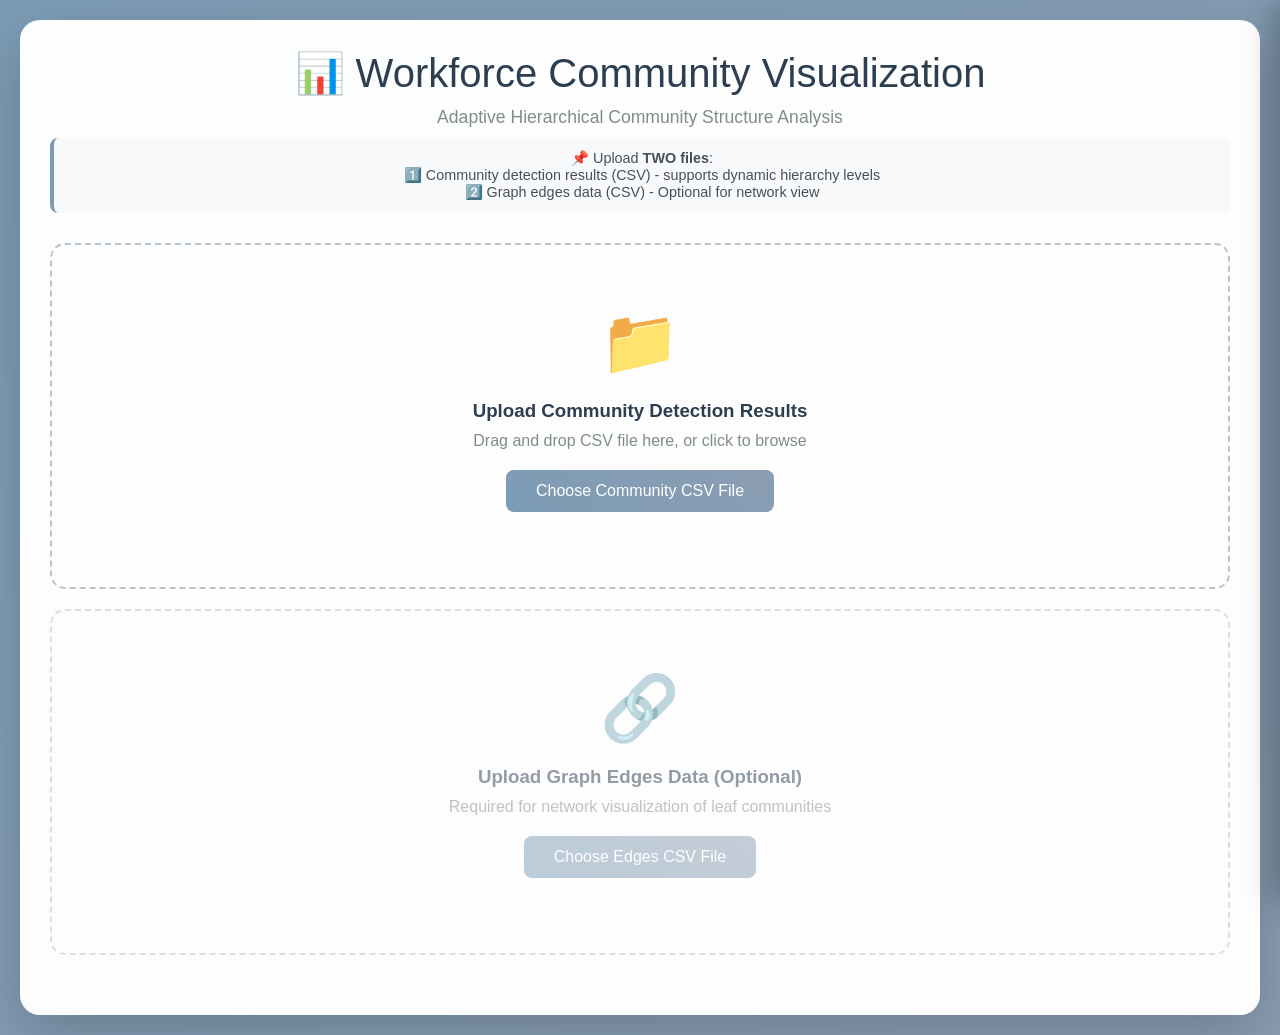
==== index.html @ 0ab961d0 "Initial commit" ====
<!DOCTYPE html>
<html lang="en">
<head>
    <meta charset="UTF-8">
    <meta name="viewport" content="width=device-width, initial-scale=1.0">
    <title>Workforce Community Visualization - Dynamic Hierarchy</title>
    <link rel="stylesheet" href="css/styles.css">
    <link rel="stylesheet" href="css/network-viewer.css">
</head>
<body>
    <div class="container">
        <!-- Upload Section -->
        <div id="uploadSection" class="upload-section">
            <div class="header">
                <h1>📊 Workforce Community Visualization</h1>
                <p class="subtitle">Adaptive Hierarchical Community Structure Analysis</p>
                <div class="instruction">
                    📌 Upload <strong>TWO files</strong>: 
                    <br>1️⃣ Community detection results (CSV) - supports dynamic hierarchy levels
                    <br>2️⃣ Graph edges data (CSV) - Optional for network view
                </div>
            </div>
            
            <!-- Community Data Upload -->
            <div class="upload-zone" id="uploadZone">
                <div class="upload-icon">📁</div>
                <h3>Upload Community Detection Results</h3>
                <p>Drag and drop CSV file here, or click to browse</p>
                <input type="file" id="fileInput" class="file-input" accept=".csv">
                <label for="fileInput" class="file-label">Choose Community CSV File</label>
                <div id="communityFileStatus" style="margin-top: 15px; color: #27ae60; font-weight: 600;"></div>
            </div>
            
            <!-- Graph Edges Data Upload (Optional) -->
            <div class="upload-zone" id="graphUploadZone" style="margin-top: 20px; opacity: 0.5; pointer-events: none;">
                <div class="upload-icon">🔗</div>
                <h3>Upload Graph Edges Data (Optional)</h3>
                <p>Required for network visualization of leaf communities</p>
                <input type="file" id="graphFileInput" class="file-input" accept=".csv">
                <label for="graphFileInput" class="file-label">Choose Edges CSV File</label>
                <div id="graphFileStatus" style="margin-top: 15px; color: #27ae60; font-weight: 600;"></div>
            </div>
            
            <div id="proceedButton" style="text-align: center; margin-top: 30px; display: none;">
                <button onclick="App.proceedToVisualization()" style="padding: 15px 40px; font-size: 16px; background: linear-gradient(45deg, #7c9cb5, #8b9db3); color: white; border: none; border-radius: 10px; cursor: pointer; font-weight: 600;">
                    Proceed to Visualization →
                </button>
            </div>
        </div>
        
        <!-- Main Application (Hidden Initially) -->
        <div id="mainApp" style="display: none;">
            <div class="header">
                <h1>📊 Workforce Community Visualization</h1>
                <p class="subtitle">Interactive adaptive hierarchical community structure analysis</p>
                <div class="instruction">
                    💡 <strong>Interactions:</strong> 
                    Left-click to expand/collapse | 
                    Right-click for composition details | 
                    Double-click <strong>leaf communities</strong> for network view
                </div>
            </div>
            
            <!-- Controls -->
            <div class="controls">
                <div class="control-group">
                    <label for="colorAttr">Color By:</label>
                    <select id="colorAttr">
                        <option value="naics_industry">Industry (NAICS)</option>
                        <option value="real_state">State</option>
                        <option value="real_metro_area">Metro Area</option>
                        <option value="rics_k50">RICS K50</option>
                        <option value="rics_k200">RICS K200</option>
                        <option value="rics_k400">RICS K400</option>
                    </select>
                </div>
                
                <div class="control-group">
                    <label for="sizeAttr">Size By:</label>
                    <select id="sizeAttr">
                        <option value="community_size">Community Size</option>
                        <option value="workforce_total_people">Total Workforce</option>
                    </select>
                </div>
                
                <div class="control-group">
                    <label for="minSize">Min Community Size:</label>
                    <input type="number" id="minSize" value="5" min="1" max="100">
                </div>
                
                <div class="control-group">
                    <label for="levelSelect">Expand to Level:</label>
                    <select id="levelSelect" onchange="handleLevelChange(this.value)">
                        <option value="0">Collapse All</option>
                        <option value="1" selected>Level 1 Only</option>
                        <option value="2">Expand to Level 2</option>
                        <option value="3">Expand to Level 3</option>
                        <option value="4">Expand to Level 4</option>
                        <option value="5">Expand to Level 5</option>
                        <option value="6">Expand to Level 6</option>
                        <option value="all">Expand All</option>
                    </select>
                </div>
                
                <div class="control-actions">
                    <button onclick="App.resetView()">Reset View</button>
                </div>
            </div>
            
            <!-- Main Content -->
            <div class="main-content">
                <div class="viz-container">
                    <svg id="mainSvg" width="100%" height="100%"></svg>
                    
                    <!-- Stats Panel -->
                    <div class="stats-panel">
                        <h3>📈 Statistics</h3>
                        <div id="statsContent"></div>
                    </div>
                    
                    <!-- Zoom Controls -->
                    <div class="zoom-controls">
                        <button onclick="App.zoomIn()" title="Zoom In">+</button>
                        <button onclick="App.zoomOut()" title="Zoom Out">−</button>
                        <button onclick="App.resetZoom()" title="Reset Zoom">⊙</button>
                    </div>
                    
                    <!-- Tooltip -->
                    <div id="tooltip" class="tooltip"></div>
                </div>
            </div>
        </div>
    </div>
    
    <!-- Composition Panel -->
    <div id="compositionPanel" class="composition-panel">
        <div class="panel-header">
            <h3 id="panelTitle">Community Composition</h3>
            <button class="close-btn" onclick="App.closePanel()">×</button>
        </div>
        <div class="panel-content" id="panelContent"></div>
    </div>
    
    <!-- Scripts -->
    <script src="https://d3js.org/d3.v7.min.js"></script>
    <script src="js/config.js"></script>
    <script src="js/data-handler.js"></script>
    <script src="js/graph-data-loader.js"></script>
    <script src="js/visualizer.js"></script>
    <script src="js/composition.js"></script>
    <script src="js/network-viewer.js"></script>
    <script src="js/app.js"></script>
    
    <script>
        // Level selection handler
        function handleLevelChange(value) {
            if (value === '0') {
                App.collapseAll();
            } else if (value === 'all') {
                App.expandAll();
            } else {
                const targetLevel = parseInt(value);
                App.expandToLevel(targetLevel);
            }
        }
        
        // Update level selector options after data is loaded
        function updateLevelSelector() {
            const selector = document.getElementById('levelSelect');
            const maxLevels = Config.maxLevels;
            
            // Clear existing options except first two and last
            while (selector.options.length > 2) {
                if (selector.options[selector.options.length - 1].value === 'all') {
                    break;
                }
                selector.remove(selector.options.length - 2);
            }
            
            // Add options for each detected level
            for (let i = 2; i <= maxLevels; i++) {
                const option = document.createElement('option');
                option.value = i;
                option.text = `Expand to Level ${i}`;
                selector.add(option, selector.options.length - 1);
            }
        }
        
        // Call this after data is loaded
        const originalProceed = App.proceedToVisualization;
        App.proceedToVisualization = function() {
            originalProceed.call(App);
            setTimeout(updateLevelSelector, 100);
        };
    </script>
</body>
</html>
---- css/styles.css ----
/* 优化配色的样式表 - 降低饱和度 */
* {
    margin: 0;
    padding: 0;
    box-sizing: border-box;
}

body {
    font-family: -apple-system, BlinkMacSystemFont, 'Segoe UI', Roboto, sans-serif;
    background: linear-gradient(135deg, #7c9cb5 0%, #8b9db3 100%);
    min-height: 100vh;
    padding: 20px;
}

.container {
    max-width: 1800px;
    margin: 0 auto;
    background: rgba(255, 255, 255, 0.98);
    border-radius: 20px;
    padding: 30px;
    box-shadow: 0 20px 60px rgba(0, 0, 0, 0.2);
}

/* Header */
.header {
    text-align: center;
    margin-bottom: 30px;
}

.header h1 {
    font-size: 2.5rem;
    color: #2c3e50;
    font-weight: 300;
    margin-bottom: 10px;
}

.subtitle {
    color: #7f8c8d;
    font-size: 1.1rem;
}

.instruction {
    background: #f8f9fa;
    padding: 12px 20px;
    border-radius: 8px;
    margin-top: 10px;
    font-size: 0.9rem;
    color: #495057;
    border-left: 4px solid #7c9cb5;
}

/* Upload Section */
.upload-section {
    margin-bottom: 30px;
}

.upload-zone {
    border: 2px dashed #bdc3c7;
    border-radius: 15px;
    padding: 60px;
    text-align: center;
    transition: all 0.3s;
    cursor: pointer;
}

.upload-zone:hover {
    border-color: #7c9cb5;
    background: rgba(124, 156, 181, 0.05);
}

.upload-zone.dragover {
    border-color: #7c9cb5;
    background: rgba(124, 156, 181, 0.1);
}

.upload-icon {
    font-size: 4rem;
    margin-bottom: 20px;
}

.upload-zone h3 {
    color: #2c3e50;
    margin-bottom: 10px;
}

.upload-zone p {
    color: #7f8c8d;
    margin-bottom: 20px;
}

.file-input {
    display: none;
}

.file-label {
    display: inline-block;
    padding: 12px 30px;
    background: linear-gradient(45deg, #7c9cb5, #8b9db3);
    color: white;
    border-radius: 8px;
    cursor: pointer;
    font-weight: 500;
    transition: all 0.3s;
}

.file-label:hover {
    transform: translateY(-2px);
    box-shadow: 0 5px 20px rgba(0, 0, 0, 0.2);
}

/* Controls */
.controls {
    display: grid;
    grid-template-columns: repeat(auto-fit, minmax(180px, 1fr));
    gap: 20px;
    padding: 25px;
    background: #f8f9fa;
    border-radius: 15px;
    margin-bottom: 25px;
}

.control-group label {
    display: block;
    font-size: 0.85rem;
    font-weight: 600;
    color: #2c3e50;
    margin-bottom: 8px;
}

.controls select,
.controls input {
    width: 100%;
    padding: 10px 12px;
    border: 2px solid #e0e0e0;
    border-radius: 8px;
    font-size: 14px;
    background: white;
    transition: all 0.3s;
}

.controls select:focus,
.controls input:focus {
    outline: none;
    border-color: #7c9cb5;
    box-shadow: 0 0 0 3px rgba(124, 156, 181, 0.1);
}

.control-actions {
    display: flex;
    gap: 10px;
    align-items: flex-end;
}

.control-actions button {
    flex: 1;
    padding: 10px;
    border: none;
    border-radius: 8px;
    background: linear-gradient(45deg, #7c9cb5, #8b9db3);
    color: white;
    font-weight: 500;
    cursor: pointer;
    transition: all 0.3s;
    white-space: nowrap;
    font-size: 13px;
}

.control-actions button:hover {
    transform: translateY(-2px);
    box-shadow: 0 4px 15px rgba(0, 0, 0, 0.2);
}

/* Main Content */
.main-content {
    position: relative;
}

.viz-container {
    height: 750px;
    border: 1px solid #e0e0e0;
    border-radius: 15px;
    background: white;
    position: relative;
    overflow: hidden;
}

/* Stats Panel */
.stats-panel {
    position: absolute;
    top: 20px;
    right: 20px;
    background: rgba(255, 255, 255, 0.95);
    padding: 20px;
    border-radius: 12px;
    box-shadow: 0 5px 20px rgba(0, 0, 0, 0.1);
    min-width: 220px;
    backdrop-filter: blur(10px);
}

.stats-panel h3 {
    font-size: 1rem;
    color: #2c3e50;
    margin-bottom: 15px;
    padding-bottom: 10px;
    border-bottom: 2px solid #ecf0f1;
}

#statsContent {
    font-size: 0.9rem;
    color: #555;
    line-height: 1.8;
}

/* Zoom Controls */
.zoom-controls {
    position: absolute;
    bottom: 20px;
    right: 20px;
    display: flex;
    flex-direction: column;
    gap: 8px;
}

.zoom-controls button {
    width: 45px;
    height: 45px;
    border: none;
    border-radius: 10px;
    background: rgba(255, 255, 255, 0.95);
    cursor: pointer;
    font-size: 20px;
    font-weight: bold;
    color: #2c3e50;
    box-shadow: 0 3px 10px rgba(0, 0, 0, 0.15);
    transition: all 0.3s;
}

.zoom-controls button:hover {
    background: #7c9cb5;
    color: white;
    transform: scale(1.15);
}

/* Visualization Elements */
.node {
    cursor: pointer;
    transition: all 0.3s;
}

.node:hover {
    filter: brightness(1.1);
    stroke-width: 3px !important;
}

.node.expandable {
    stroke: #5a9f7e;
    stroke-width: 2.5px;
}

.node.leaf {
    stroke: #95a5a6;
    stroke-width: 2px;
}

.link {
    fill: none;
    stroke: #cbd5e0;
    stroke-width: 2px;
    opacity: 0.5;
}

.node-label {
    font-size: 11px;
    fill: #2c3e50;
    text-anchor: middle;
    pointer-events: none;
    font-weight: 600;
}

.expansion-indicator {
    font-weight: bold;
    fill: #5a9f7e;
    cursor: pointer;
}

/* Tooltip */
.tooltip {
    position: absolute;
    background: rgba(44, 62, 80, 0.95);
    color: white;
    padding: 15px 18px;
    border-radius: 10px;
    pointer-events: none;
    font-size: 12px;
    line-height: 1.6;
    max-width: 380px;
    box-shadow: 0 8px 25px rgba(0, 0, 0, 0.4);
    z-index: 1000;
    opacity: 0;
    transition: opacity 0.3s;
}

.tooltip h4 {
    margin: 0 0 12px 0;
    font-size: 14px;
    color: #fff;
    border-bottom: 1px solid rgba(255, 255, 255, 0.2);
    padding-bottom: 8px;
}

.tooltip .stat-item {
    display: flex;
    justify-content: space-between;
    margin: 6px 0;
}

.tooltip .stat-label {
    color: #cbd5e0;
}

.tooltip .stat-value {
    color: #fff;
    font-weight: 600;
}

.tooltip .composition-section {
    margin-top: 12px;
    padding-top: 12px;
    border-top: 1px solid rgba(255, 255, 255, 0.2);
}

.tooltip .composition-section strong {
    display: block;
    margin-bottom: 6px;
    color: #81c8e8;
}

.tooltip .composition-item {
    display: flex;
    justify-content: space-between;
    margin: 4px 0;
    font-size: 11px;
}

/* Composition Panel */
.composition-panel {
    position: fixed;
    right: -550px;
    top: 0;
    width: 550px;
    height: 100vh;
    background: white;
    box-shadow: -5px 0 30px rgba(0, 0, 0, 0.3);
    transition: right 0.4s cubic-bezier(0.4, 0, 0.2, 1);
    z-index: 1000;
    overflow-y: auto;
}

.composition-panel.active {
    right: 0;
}

.panel-header {
    background: linear-gradient(45deg, #7c9cb5, #8b9db3);
    color: white;
    padding: 20px 25px;
    display: flex;
    justify-content: space-between;
    align-items: center;
    position: sticky;
    top: 0;
    z-index: 10;
}

.panel-header h3 {
    margin: 0;
    font-size: 1.2rem;
    font-weight: 500;
}

.close-btn {
    background: rgba(255, 255, 255, 0.2);
    border: none;
    color: white;
    font-size: 28px;
    cursor: pointer;
    width: 36px;
    height: 36px;
    border-radius: 50%;
    display: flex;
    align-items: center;
    justify-content: center;
    transition: all 0.3s;
}

.close-btn:hover {
    background: rgba(255, 255, 255, 0.3);
    transform: rotate(90deg);
}

.panel-content {
    padding: 25px;
}

.composition-section {
    margin-bottom: 35px;
}

.composition-section h4 {
    color: #2c3e50;
    font-size: 1.1rem;
    margin-bottom: 15px;
    padding-bottom: 10px;
    border-bottom: 3px solid #ecf0f1;
}

/* Treemap */
.treemap-container {
    width: 100%;
    height: 220px;
    border: 1px solid #e0e0e0;
    border-radius: 10px;
    overflow: hidden;
    background: #f8f9fa;
    position: relative;
}

.treemap-rect {
    position: absolute;
    border: 2px solid white;
    display: flex;
    align-items: center;
    justify-content: center;
    font-size: 11px;
    font-weight: 600;
    text-align: center;
    cursor: pointer;
    transition: all 0.3s;
    color: white;
    text-shadow: 1px 1px 3px rgba(0, 0, 0, 0.5);
    overflow: hidden;
    padding: 5px;
}

.treemap-rect:hover {
    border-color: #2c3e50;
    border-width: 3px;
    filter: brightness(1.15);
    z-index: 10;
}

.treemap-tooltip {
    position: absolute;
    background: rgba(44, 62, 80, 0.95);
    color: white;
    padding: 10px 14px;
    border-radius: 8px;
    font-size: 12px;
    pointer-events: none;
    z-index: 1000;
    opacity: 0;
    transition: opacity 0.3s;
    box-shadow: 0 4px 12px rgba(0, 0, 0, 0.4);
}

.composition-stats {
    margin-top: 15px;
    padding: 15px;
    background: #f8f9fa;
    border-radius: 8px;
    font-size: 0.85rem;
    color: #495057;
}

.composition-stats .stat-row {
    display: flex;
    justify-content: space-between;
    margin: 8px 0;
}

.composition-stats strong {
    color: #2c3e50;
}

/* Community Info Card */
.community-info {
    margin-bottom: 25px;
    padding: 20px;
    background: linear-gradient(135deg, #e8f4f8 0%, #d5e8f0 100%);
    border-radius: 12px;
    border-left: 4px solid #7c9cb5;
}

.community-info strong {
    display: block;
    font-size: 1.2rem;
    color: #2c3e50;
    margin-bottom: 10px;
}

.community-info span {
    display: block;
    color: #555;
    margin: 5px 0;
    font-size: 0.95rem;
}

/* Responsive Design */
@media (max-width: 1200px) {
    .composition-panel {
        width: 450px;
        right: -450px;
    }
    
    .stats-panel {
        min-width: 180px;
    }
}

@media (max-width: 768px) {
    .container {
        padding: 20px;
    }
    
    .header h1 {
        font-size: 1.8rem;
    }
    
    .controls {
        grid-template-columns: 1fr;
    }
    
    .viz-container {
        height: 500px;
    }
    
    .composition-panel {
        width: 100%;
        right: -100%;
    }
}
---- css/network-viewer.css ----
/* Network Viewer Modal Styles */
.network-modal {
    display: none;
    position: fixed;
    top: 0;
    left: 0;
    width: 100%;
    height: 100%;
    background: rgba(0, 0, 0, 0.7);
    z-index: 2000;
    opacity: 0;
    transition: opacity 0.3s ease;
}

.network-modal.active {
    display: flex;
    opacity: 1;
    align-items: center;
    justify-content: center;
}

.network-modal-content {
    width: 90%;
    height: 90%;
    max-width: 1400px;
    max-height: 900px;
    background: white;
    border-radius: 15px;
    display: flex;
    flex-direction: column;
    box-shadow: 0 20px 60px rgba(0, 0, 0, 0.5);
    animation: modalSlideIn 0.3s ease;
}

@keyframes modalSlideIn {
    from {
        transform: scale(0.9);
        opacity: 0;
    }
    to {
        transform: scale(1);
        opacity: 1;
    }
}

.network-modal-header {
    padding: 20px 30px;
    background: linear-gradient(45deg, #7c9cb5, #8b9db3);
    color: white;
    border-radius: 15px 15px 0 0;
    display: flex;
    justify-content: space-between;
    align-items: center;
}

.network-modal-header h3 {
    margin: 0;
    font-size: 1.3rem;
    font-weight: 500;
}

.network-controls {
    display: flex;
    gap: 10px;
}

.network-btn {
    padding: 8px 16px;
    background: rgba(255, 255, 255, 0.2);
    border: none;
    color: white;
    border-radius: 6px;
    cursor: pointer;
    font-size: 14px;
    transition: all 0.3s;
}

.network-btn:hover {
    background: rgba(255, 255, 255, 0.3);
}

.network-btn-close {
    width: 36px;
    height: 36px;
    background: rgba(255, 255, 255, 0.2);
    border: none;
    color: white;
    font-size: 28px;
    cursor: pointer;
    border-radius: 50%;
    display: flex;
    align-items: center;
    justify-content: center;
    transition: all 0.3s;
}

.network-btn-close:hover {
    background: rgba(255, 255, 255, 0.3);
    transform: rotate(90deg);
}

.network-modal-body {
    flex: 1;
    position: relative;
    overflow: hidden;
}

#networkSvg {
    width: 100%;
    height: 100%;
    cursor: grab;
}

#networkSvg:active {
    cursor: grabbing;
}

/* Network Elements */
.network-link {
    cursor: pointer;
    transition: all 0.3s;
}

.network-link:hover {
    stroke: #7c9cb5;
    stroke-width: 3px !important;
    stroke-opacity: 1 !important;
}

.network-node {
    cursor: pointer;
}

.network-node circle {
    transition: all 0.3s;
}

.network-node:hover circle {
    stroke-width: 3px !important;
    filter: brightness(1.2);
}

.network-node-label {
    font-size: 10px;
    fill: #2c3e50;
    pointer-events: none;
    font-weight: 600;
}

/* Network Tooltip */
.network-tooltip {
    position: absolute;
    background: rgba(44, 62, 80, 0.95);
    color: white;
    padding: 12px 15px;
    border-radius: 8px;
    pointer-events: none;
    font-size: 12px;
    line-height: 1.6;
    max-width: 300px;
    box-shadow: 0 8px 25px rgba(0, 0, 0, 0.4);
    z-index: 3000;
    opacity: 0;
    transition: opacity 0.3s;
}

/* Network Legend */
.network-legend {
    position: absolute;
    top: 20px;
    left: 20px;
    background: rgba(255, 255, 255, 0.95);
    padding: 15px;
    border-radius: 10px;
    box-shadow: 0 5px 20px rgba(0, 0, 0, 0.15);
    max-height: 400px;
    overflow-y: auto;
    backdrop-filter: blur(10px);
}

.network-legend h4 {
    margin: 0 0 10px 0;
    font-size: 0.9rem;
    color: #2c3e50;
    border-bottom: 2px solid #ecf0f1;
    padding-bottom: 8px;
}

#networkLegendContent {
    font-size: 11px;
    color: #555;
}

/* Responsive */
@media (max-width: 768px) {
    .network-modal-content {
        width: 95%;
        height: 95%;
    }
    
    .network-modal-header {
        padding: 15px 20px;
    }
    
    .network-modal-header h3 {
        font-size: 1.1rem;
    }
    
    .network-legend {
        max-width: 200px;
        font-size: 10px;
    }
}
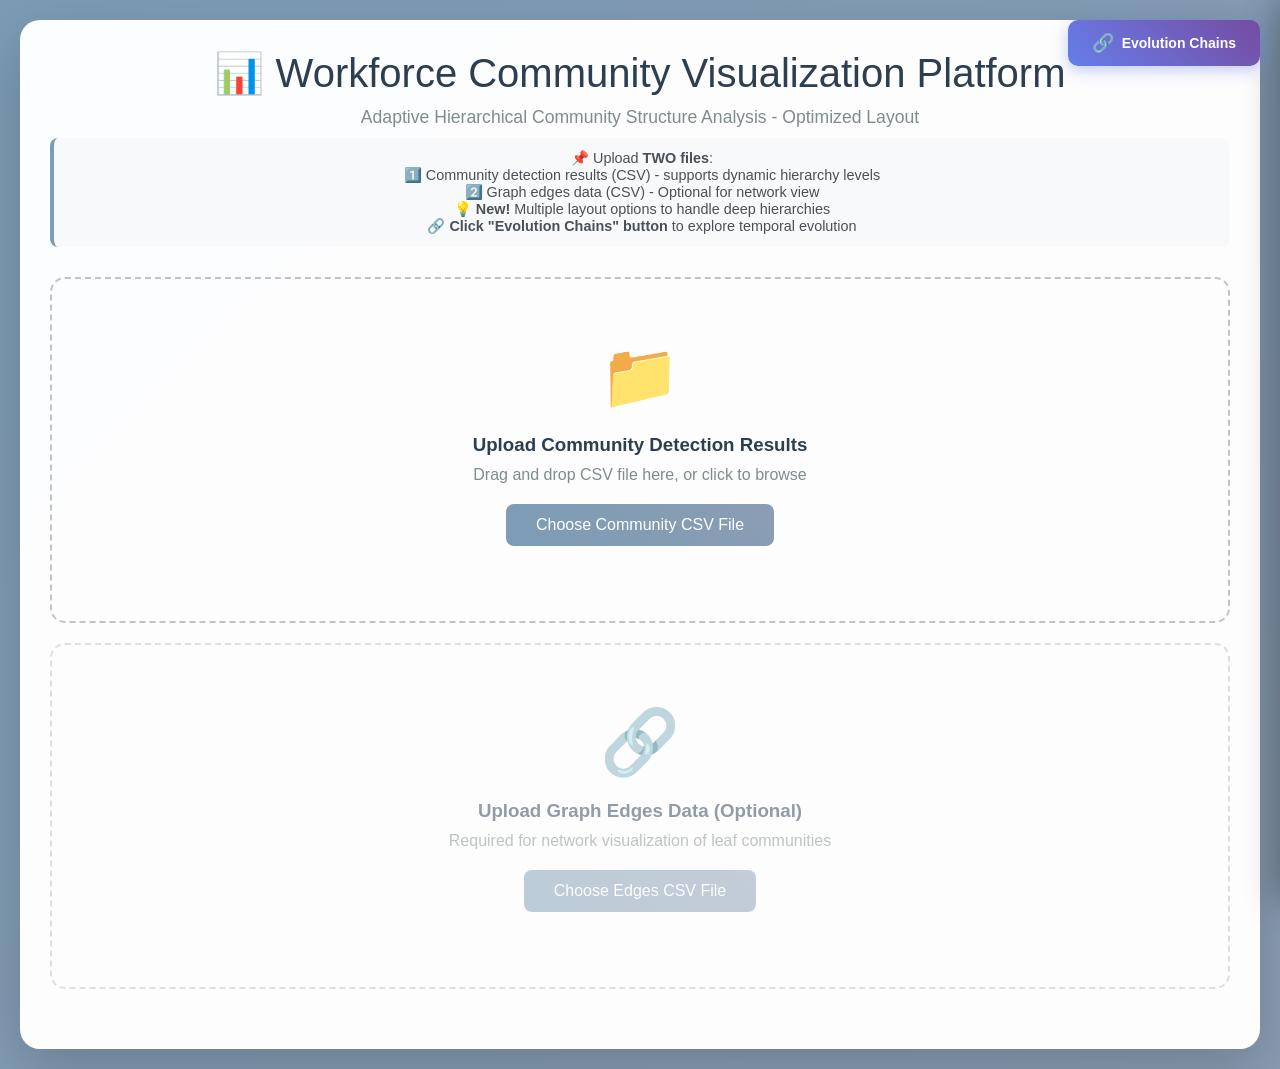
==== commit 91ab6250: "Clean up and optimize visualization platform structure Major changes: - Remove duplicate folders (op" ====
--- a/index.html
+++ b/index.html
@@ -3,21 +3,114 @@
 <head>
     <meta charset="UTF-8">
     <meta name="viewport" content="width=device-width, initial-scale=1.0">
-    <title>Workforce Community Visualization - Dynamic Hierarchy</title>
+    <title>Workforce Community Visualization Platform</title>
     <link rel="stylesheet" href="css/styles.css">
     <link rel="stylesheet" href="css/network-viewer.css">
+    <style>
+        /* Evolution Chain Module Button */
+        .module-switcher {
+            position: fixed;
+            top: 20px;
+            right: 20px;
+            z-index: 2000;
+        }
+        
+        .evolution-btn {
+            padding: 12px 24px;
+            background: linear-gradient(45deg, #667eea, #764ba2);
+            color: white;
+            border: none;
+            border-radius: 10px;
+            font-weight: 600;
+            font-size: 14px;
+            cursor: pointer;
+            box-shadow: 0 4px 15px rgba(102, 126, 234, 0.4);
+            transition: all 0.3s;
+            display: flex;
+            align-items: center;
+            gap: 8px;
+        }
+        
+        .evolution-btn:hover {
+            transform: translateY(-2px);
+            box-shadow: 0 6px 20px rgba(102, 126, 234, 0.6);
+        }
+        
+        .evolution-btn .icon {
+            font-size: 18px;
+        }
+        
+        /* 增强的控制面板样式 */
+        .layout-controls {
+            display: flex;
+            gap: 10px;
+            align-items: center;
+            padding: 10px;
+            background: #f8f9fa;
+            border-radius: 8px;
+            margin-bottom: 10px;
+        }
+        
+        .layout-btn {
+            padding: 8px 16px;
+            border: 2px solid #7c9cb5;
+            background: white;
+            color: #7c9cb5;
+            border-radius: 6px;
+            cursor: pointer;
+            font-weight: 600;
+            transition: all 0.3s;
+        }
+        
+        .layout-btn:hover {
+            background: #7c9cb5;
+            color: white;
+        }
+        
+        .layout-btn.active {
+            background: #7c9cb5;
+            color: white;
+            box-shadow: 0 3px 10px rgba(124, 156, 181, 0.3);
+        }
+        
+        .fit-view-btn {
+            padding: 8px 16px;
+            background: linear-gradient(45deg, #27ae60, #2ecc71);
+            color: white;
+            border: none;
+            border-radius: 6px;
+            cursor: pointer;
+            font-weight: 600;
+            transition: all 0.3s;
+        }
+        
+        .fit-view-btn:hover {
+            transform: translateY(-2px);
+            box-shadow: 0 4px 15px rgba(46, 204, 113, 0.3);
+        }
+    </style>
 </head>
 <body>
     <div class="container">
+        <!-- Module Switcher -->
+        <div class="module-switcher">
+            <button class="evolution-btn" onclick="window.location.href='evolution-chain.html'">
+                <span class="icon">🔗</span>
+                <span>Evolution Chains</span>
+            </button>
+        </div>
+        
         <!-- Upload Section -->
         <div id="uploadSection" class="upload-section">
             <div class="header">
-                <h1>📊 Workforce Community Visualization</h1>
-                <p class="subtitle">Adaptive Hierarchical Community Structure Analysis</p>
+                <h1>📊 Workforce Community Visualization Platform</h1>
+                <p class="subtitle">Adaptive Hierarchical Community Structure Analysis - Optimized Layout</p>
                 <div class="instruction">
                     📌 Upload <strong>TWO files</strong>: 
                     <br>1️⃣ Community detection results (CSV) - supports dynamic hierarchy levels
                     <br>2️⃣ Graph edges data (CSV) - Optional for network view
+                    <br>💡 <strong>New!</strong> Multiple layout options to handle deep hierarchies
+                    <br>🔗 <strong>Click "Evolution Chains" button</strong> to explore temporal evolution
                 </div>
             </div>
             
@@ -58,7 +151,26 @@
                     Left-click to expand/collapse | 
                     Right-click for composition details | 
                     Double-click <strong>leaf communities</strong> for network view
-                </div>
+                    <br>
+                    🔗 <strong>Explore Evolution:</strong> Click "Evolution Chains" to see temporal changes
+                </div>
+            </div>
+            
+            <!-- Layout Controls -->
+            <div class="layout-controls">
+                <strong>Layout Mode:</strong>
+                <button class="layout-btn active" onclick="changeLayout('adaptive-tree')" id="btn-adaptive-tree">
+                    🌳 Adaptive Tree
+                </button>
+                <button class="layout-btn" onclick="changeLayout('radial')" id="btn-radial">
+                    ⭕ Radial
+                </button>
+                <button class="layout-btn" onclick="changeLayout('layered')" id="btn-layered">
+                    📊 Layered
+                </button>
+                <button class="fit-view-btn" onclick="App.fitToView()">
+                    🎯 Fit to View
+                </button>
             </div>
             
             <!-- Controls -->
@@ -109,7 +221,7 @@
             
             <!-- Main Content -->
             <div class="main-content">
-                <div class="viz-container">
+                <div class="viz-container" style="height: 850px;">
                     <svg id="mainSvg" width="100%" height="100%"></svg>
                     
                     <!-- Stats Panel -->
@@ -152,6 +264,24 @@
     <script src="js/app.js"></script>
     
     <script>
+        // Layout change handler
+        function changeLayout(mode) {
+            // Update button states
+            document.querySelectorAll('.layout-btn').forEach(btn => {
+                btn.classList.remove('active');
+            });
+            document.getElementById('btn-' + mode).classList.add('active');
+            
+            // Change layout and re-render
+            Visualizer.setLayoutMode(mode);
+            App.render();
+            
+            // Auto fit to view after layout change
+            setTimeout(() => {
+                Visualizer.fitToView();
+            }, 100);
+        }
+        
         // Level selection handler
         function handleLevelChange(value) {
             if (value === '0') {
@@ -194,4 +324,4 @@
         };
     </script>
 </body>
-</html>+</html>
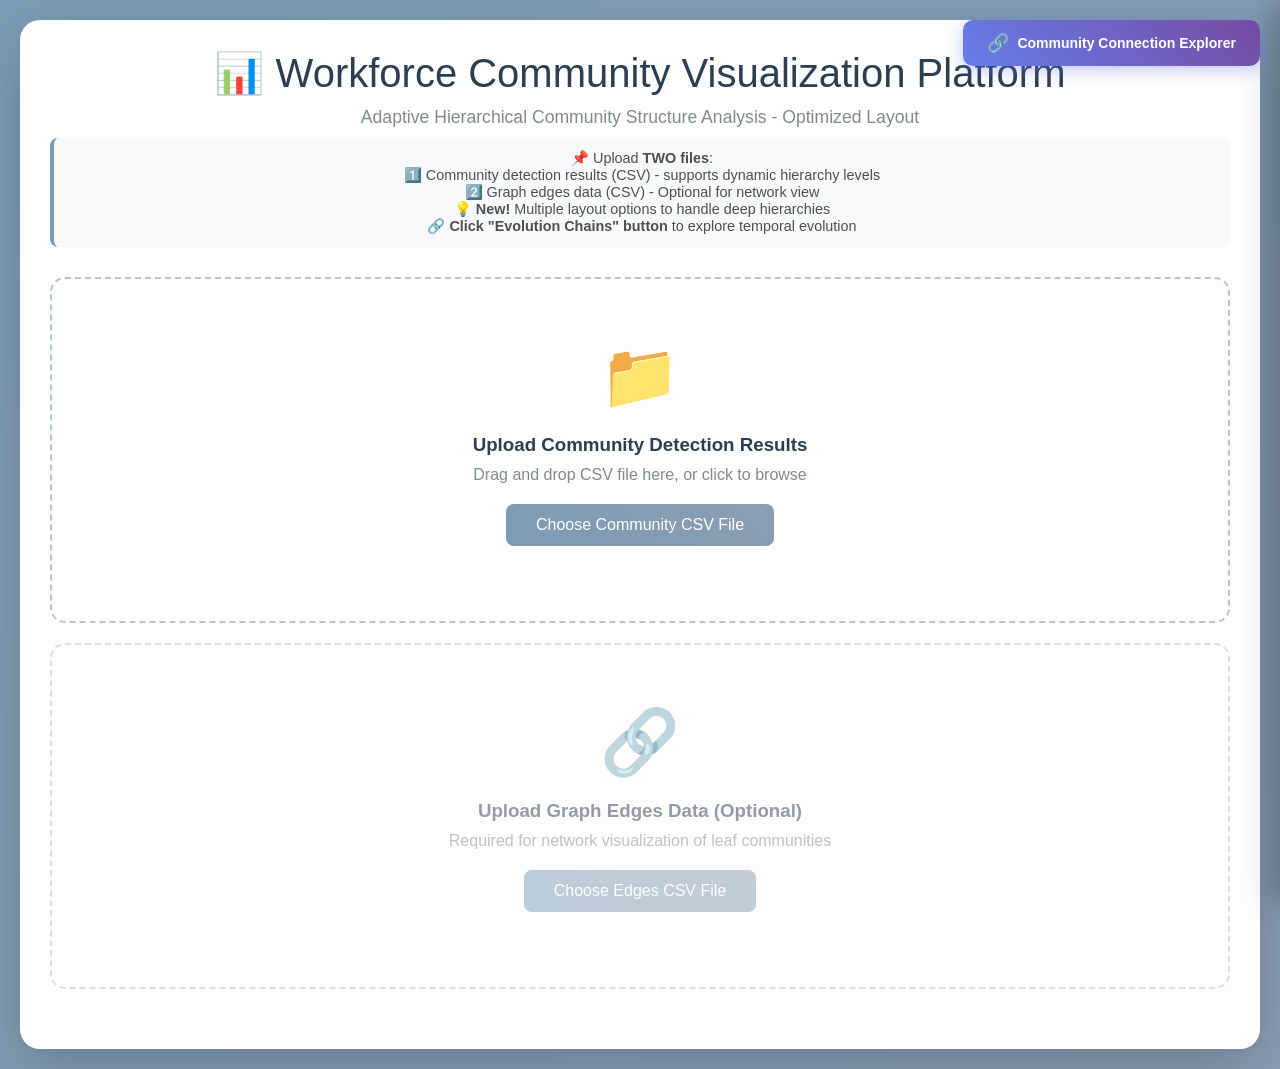
==== commit 88db8b25: "重构项目架构：移除evolution-chain，强化community-connection-explorer 主要更改： 1. 更新项目架构    - 移除evolution-chain.html" ====
--- a/index.html
+++ b/index.html
@@ -15,7 +15,7 @@
             z-index: 2000;
         }
         
-        .evolution-btn {
+        .connection-explorer-btn {
             padding: 12px 24px;
             background: linear-gradient(45deg, #667eea, #764ba2);
             color: white;
@@ -30,13 +30,13 @@
             align-items: center;
             gap: 8px;
         }
-        
-        .evolution-btn:hover {
+
+        .connection-explorer-btn:hover {
             transform: translateY(-2px);
             box-shadow: 0 6px 20px rgba(102, 126, 234, 0.6);
         }
-        
-        .evolution-btn .icon {
+
+        .connection-explorer-btn .icon {
             font-size: 18px;
         }
         
@@ -94,9 +94,9 @@
     <div class="container">
         <!-- Module Switcher -->
         <div class="module-switcher">
-            <button class="evolution-btn" onclick="window.location.href='evolution-chain.html'">
+            <button class="connection-explorer-btn" onclick="window.location.href='explorers/community-connection-explorer.html'">
                 <span class="icon">🔗</span>
-                <span>Evolution Chains</span>
+                <span>Community Connection Explorer</span>
             </button>
         </div>
         
